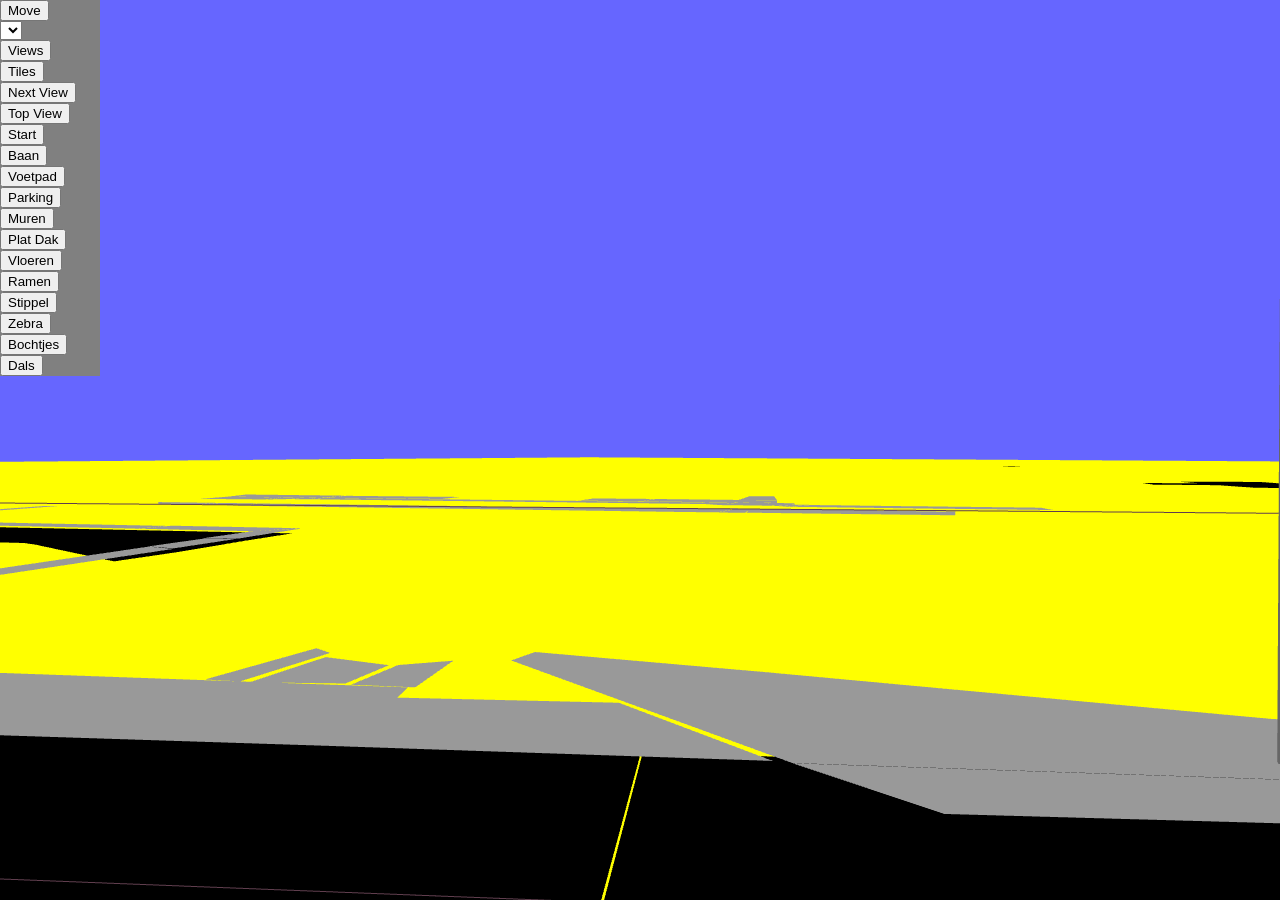
==== index.html @ 2fae5bc2 "Initial commit" ====
<!DOCTYPE html>
<html>
    <head>
        <title>Racing</title>
        <meta http-equiv="Content-type" content="text/html; charset=utf-8">
        <meta name="viewport" content="width=device-width, initial-scale=1.0, maximum-scale=1.0, minimum-scale=1.0, user-scalable=0">
        <script src="intelxdk.js"></script>
        <script type="text/javascript" src="threejs/three.min.js"></script>
        <script type="text/javascript" src="threejs/stats.min.js"></script>
        <script type="text/javascript" src="jquery-2.1.1.js"></script>
        <script type="text/javascript" src="cubes.js"></script>
        <script type="text/javascript" src="banen.js"></script>
		<script type="text/javascript" src="ConvexGeometry.js"></script>
		<script type="text/javascript" src="track/track.js"></script>
		<script type="text/javascript" src="track.js"></script>
		<script type="text/javascript" src="textures.js"></script>
		<script type="text/javascript" src="materials.js"></script>
		<script type="text/javascript" src="house.js"></script>
		<script type="text/javascript" src="houses/houses.js"></script>
		<script type="text/javascript" src="bocht.js"></script>
		<script type="text/javascript" src="finish.js"></script>
		<script type="text/javascript" src="finishes.js"></script>
		<script type="text/javascript" src="golf.js"></script>
		<script type="text/javascript" src="geometry.js"></script>
		<script type="text/javascript" src="ground.js"></script>
		<script type="text/javascript" src="car.js"></script>
		<script type="text/javascript" src="tiles.js"></script>
		<script type="text/javascript" src="control.js"></script>
		<script type="text/javascript" src="stats.js"></script>
		<script type="text/javascript" src="camera.js"></script>
		<script type="text/javascript" src="renderer.js"></script>
		<script type="text/javascript" src="scene.js"></script>
        <link rel="stylesheet" type="text/css" href='main.css'>
    </head>
    <body>
        <div class='background tile-overlay'></div>
        <div class='background' id='big-circle'></div>
        <div class='background' id='small-circle'></div>
        <div class='background' id='sunburst'></div>
        <div id='logo'></div>
    </body>
</html>
---- main.css ----
body {
    margin: 0px;
    overflow: hidden;
    /*background: -webkit-linear-gradient(bottom, #e76840 0%, #f49541 65%, #ed7332 100%);
    background: linear-gradient(to top, #e76840 0%, #f49541 65%, #ed7332 100%); 
    min-width: 408px;*/
}

/*#sunburst.background {
    background: -webkit-radial-gradient(50% 115%,  circle, white 0%, white 9%, rgba(252, 217, 89, 0.8) 17%, rgba(246, 137, 55, 0) 45%);
    background: radial-gradient(  circle at 50% 115%, white 0%, white 9%, rgba(252, 217, 89, 0.8) 17%, rgba(246, 137, 55, 0) 45%); 
}

#small-circle.background {
    background: -webkit-radial-gradient(50% 115%,  circle, rgba(250, 196, 72, 0.12) 0%, rgba(250, 196, 72, 0.12) 40%, transparent 40%);
    background: radial-gradient(  circle at 50% 115%, rgba(250, 196, 72, 0.12) 0%, rgba(250, 196, 72, 0.12) 40%, transparent 40%); 
}

#big-circle.background {
    background: -webkit-radial-gradient(40% 115%,  farthest-side circle, rgba(222, 97, 62, 0.2) 0%, rgba(222, 97, 62, 0.3) 90%, transparent 90%);
    background: radial-gradient( farthest-side circle at 40% 115%, rgba(222, 97, 62, 0.2) 0%, rgba(222, 97, 62, 0.3) 90%, transparent 90%); 
}

.tile-overlay {
  background: url(textures/bg-tile.png);
}

.background {
    width: 100%;
    height: 100%;
    position: absolute;
    top: 0px;
    left: 0px;
    opacity: 1;
    text-align: center; 
}*/

canvas {
    width: 100%;
    height: 100%;
    z-index: 10;
    position: relative;
}

/*#logo {
    position: fixed;
    bottom: 0%;
    padding-top: 5em;
    display: inline-block;
    background-image: url(textures/crosswalk-LOGO-lrg.png);
    background-repeat: no-repeat;
    background-position: 50% 100%;
    background-size: 70% auto;
    height: 51px;
    width: 100%;
    margin-bottom: 36px; 
}*/
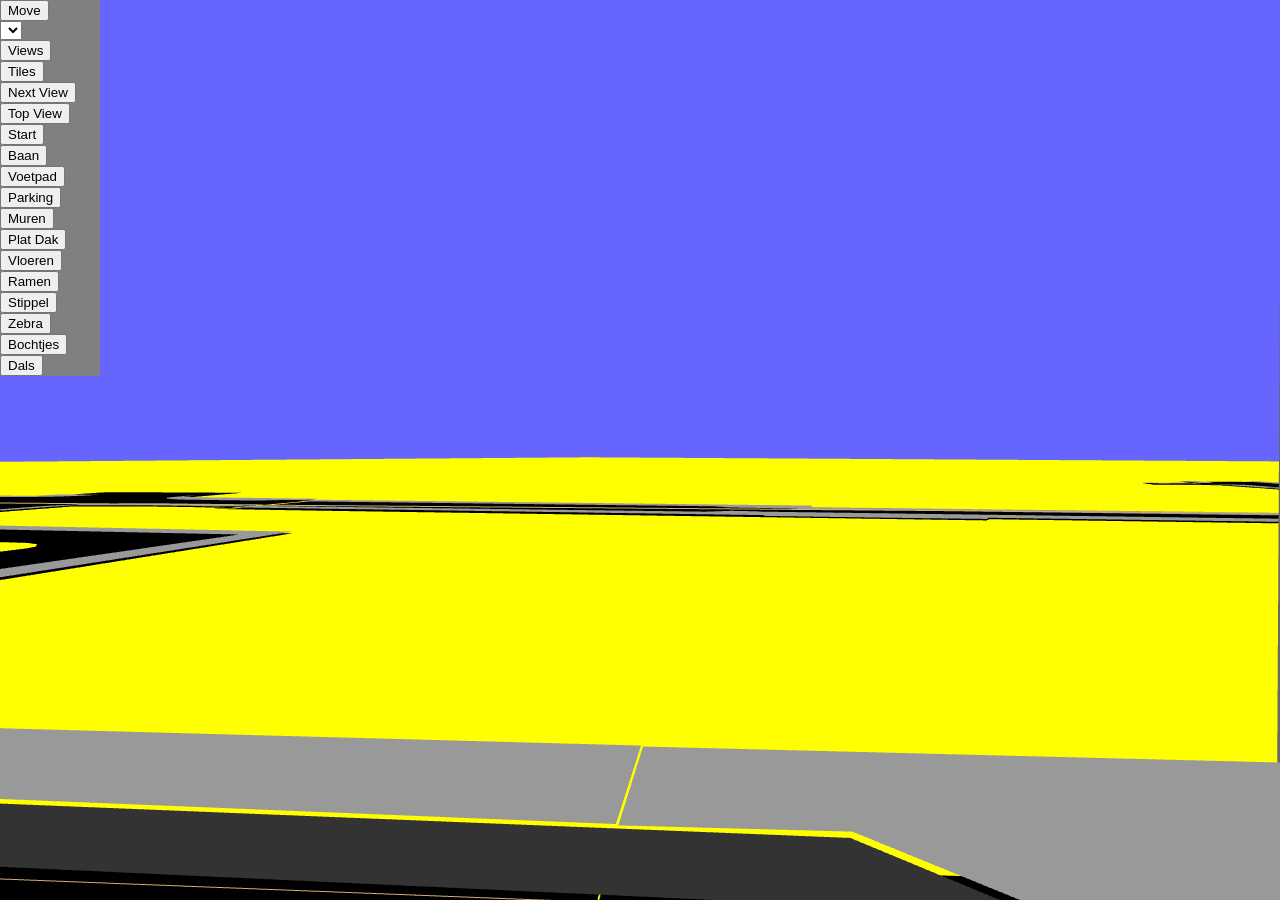
==== commit a5825338: "Separated banen, huizen, parkings & voetpaden" ====
--- a/index.html
+++ b/index.html
@@ -19,6 +19,10 @@
 		<script type="text/javascript" src="houses/houses.js"></script>
 		<script type="text/javascript" src="bocht.js"></script>
 		<script type="text/javascript" src="finish.js"></script>
+		<script type="text/javascript" src="complexHuizen.js"></script>
+		<script type="text/javascript" src="complexBanen.js"></script>
+		<script type="text/javascript" src="complexVoetpaden.js"></script>
+		<script type="text/javascript" src="complexParkings.js"></script>
 		<script type="text/javascript" src="finishes.js"></script>
 		<script type="text/javascript" src="golf.js"></script>
 		<script type="text/javascript" src="geometry.js"></script>
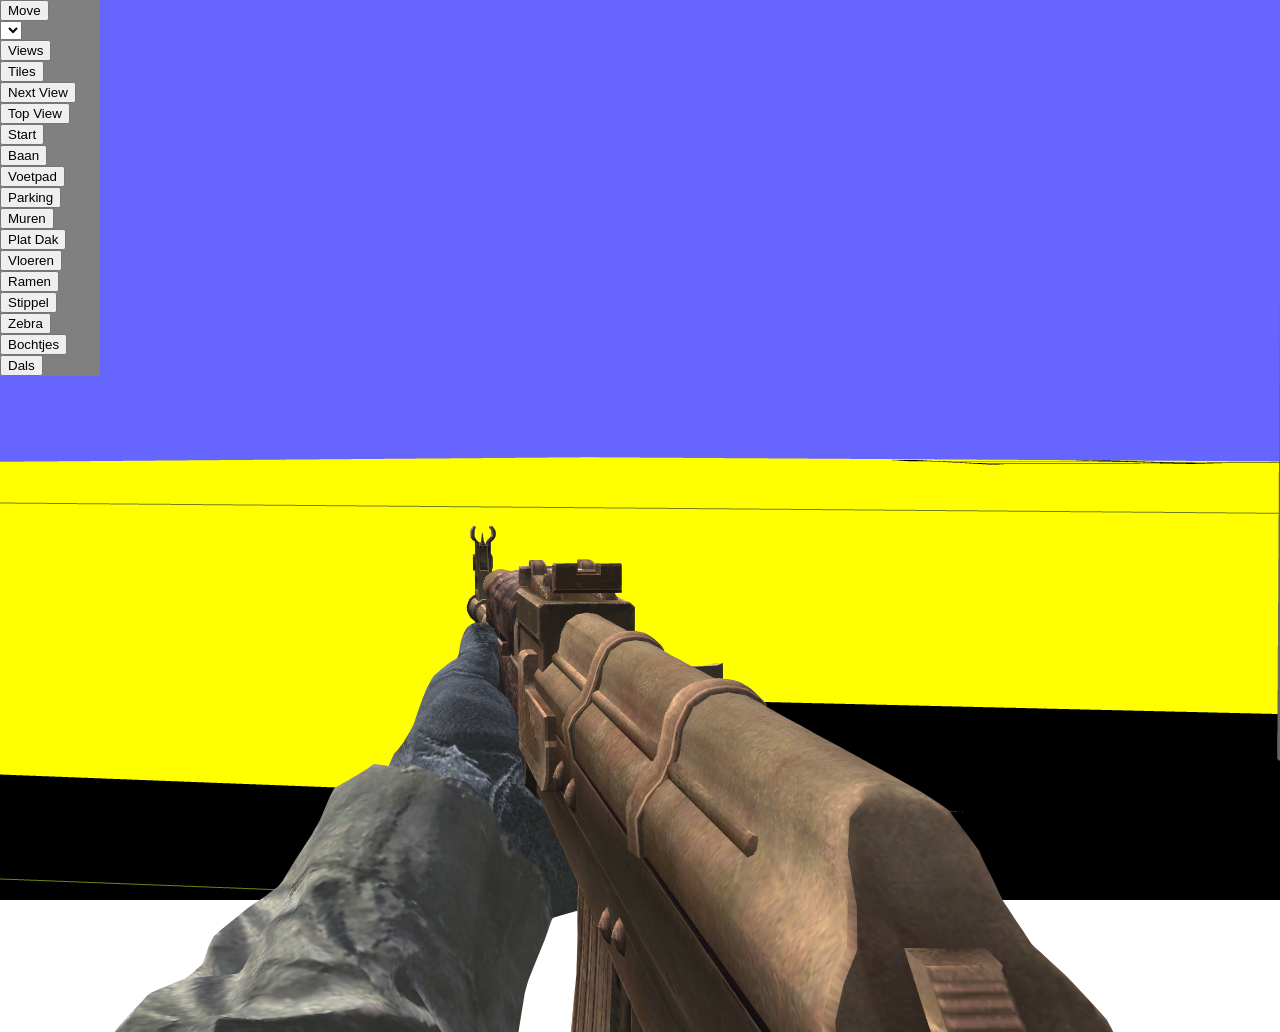
==== commit 98d898af: "More street detail" ====
--- a/index.html
+++ b/index.html
@@ -8,6 +8,8 @@
         <script type="text/javascript" src="threejs/three.min.js"></script>
         <script type="text/javascript" src="threejs/stats.min.js"></script>
         <script type="text/javascript" src="jquery-2.1.1.js"></script>
+        <script type="text/javascript" src="js/loaders/mm3d.js"></script>
+        <script type="text/javascript" src="js/loaders/jdataview.js"></script>
         <script type="text/javascript" src="cubes.js"></script>
         <script type="text/javascript" src="banen.js"></script>
 		<script type="text/javascript" src="ConvexGeometry.js"></script>
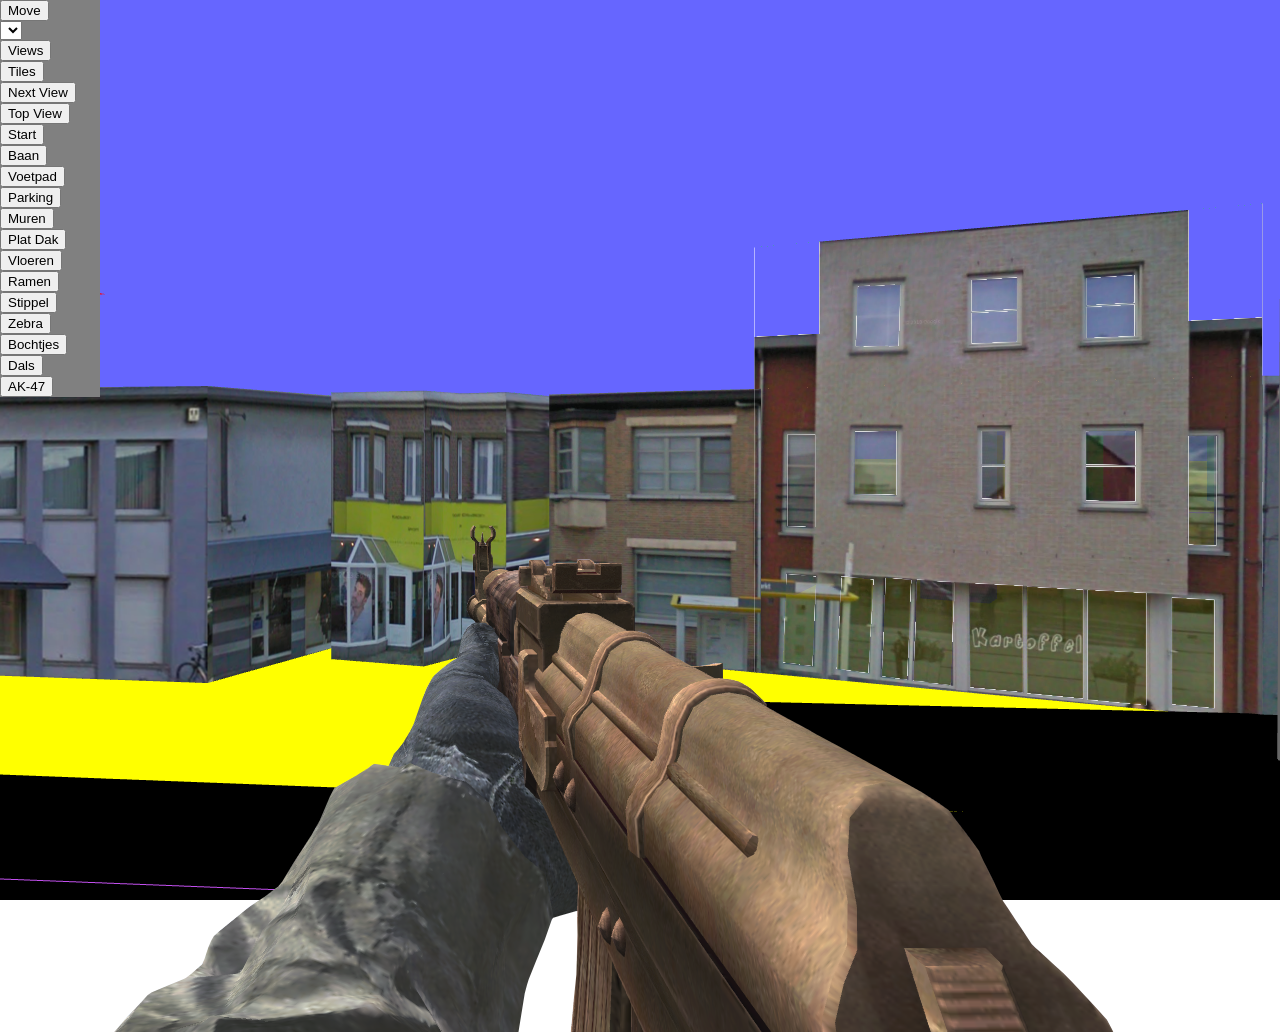
==== commit b2de34eb: "gamepad support" ====
--- a/index.html
+++ b/index.html
@@ -8,10 +8,10 @@
         <script type="text/javascript" src="threejs/three.min.js"></script>
         <script type="text/javascript" src="threejs/stats.min.js"></script>
         <script type="text/javascript" src="jquery-2.1.1.js"></script>
-        <script type="text/javascript" src="js/loaders/mm3d.js"></script>
-        <script type="text/javascript" src="js/loaders/jdataview.js"></script>
         <script type="text/javascript" src="cubes.js"></script>
         <script type="text/javascript" src="banen.js"></script>
+        <script type="text/javascript" src="obj/weapons/ak-47/ak-47.js"></script>
+				<script type="text/javascript" src="Gamepad.js"></script>
 		<script type="text/javascript" src="ConvexGeometry.js"></script>
 		<script type="text/javascript" src="track/track.js"></script>
 		<script type="text/javascript" src="track.js"></script>
@@ -36,7 +36,7 @@
 		<script type="text/javascript" src="camera.js"></script>
 		<script type="text/javascript" src="renderer.js"></script>
 		<script type="text/javascript" src="scene.js"></script>
-        <link rel="stylesheet" type="text/css" href='main.css'>
+    <link rel="stylesheet" type="text/css" href='main.css'>
     </head>
     <body>
         <div class='background tile-overlay'></div>
